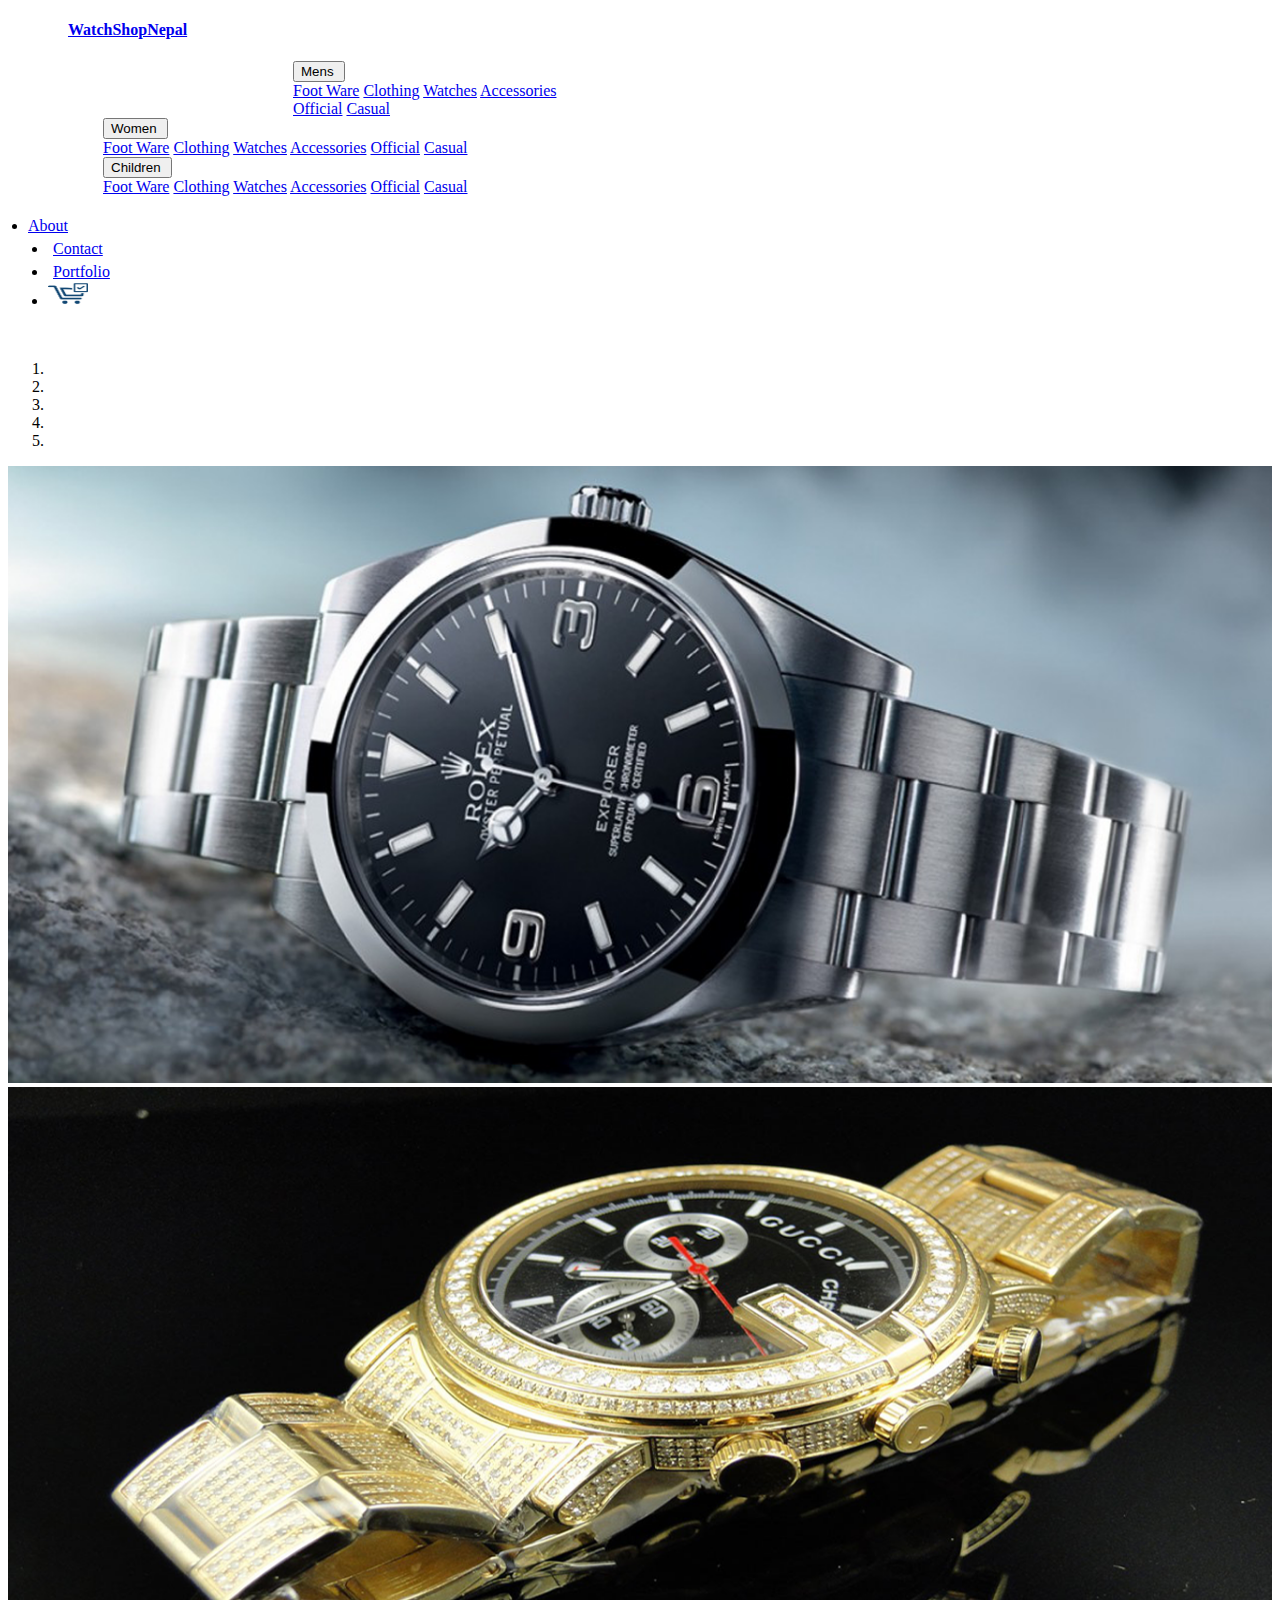
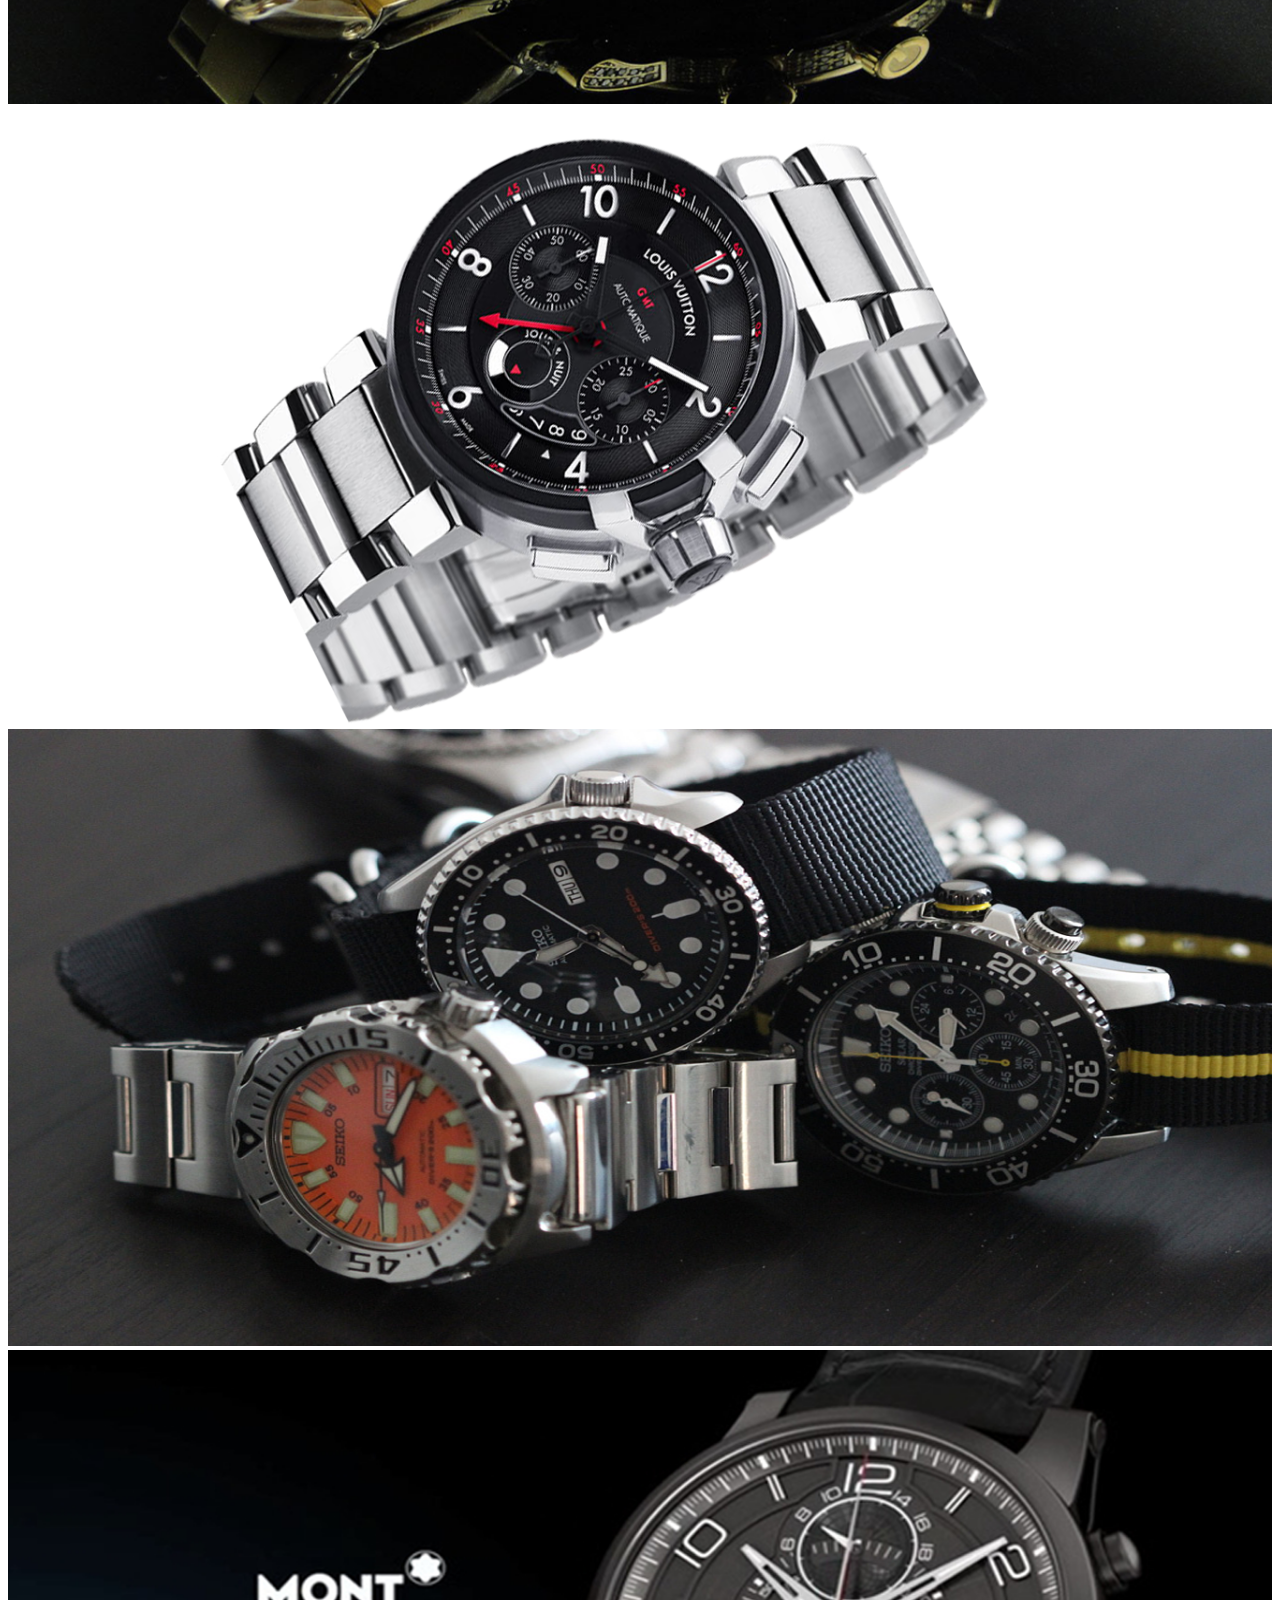
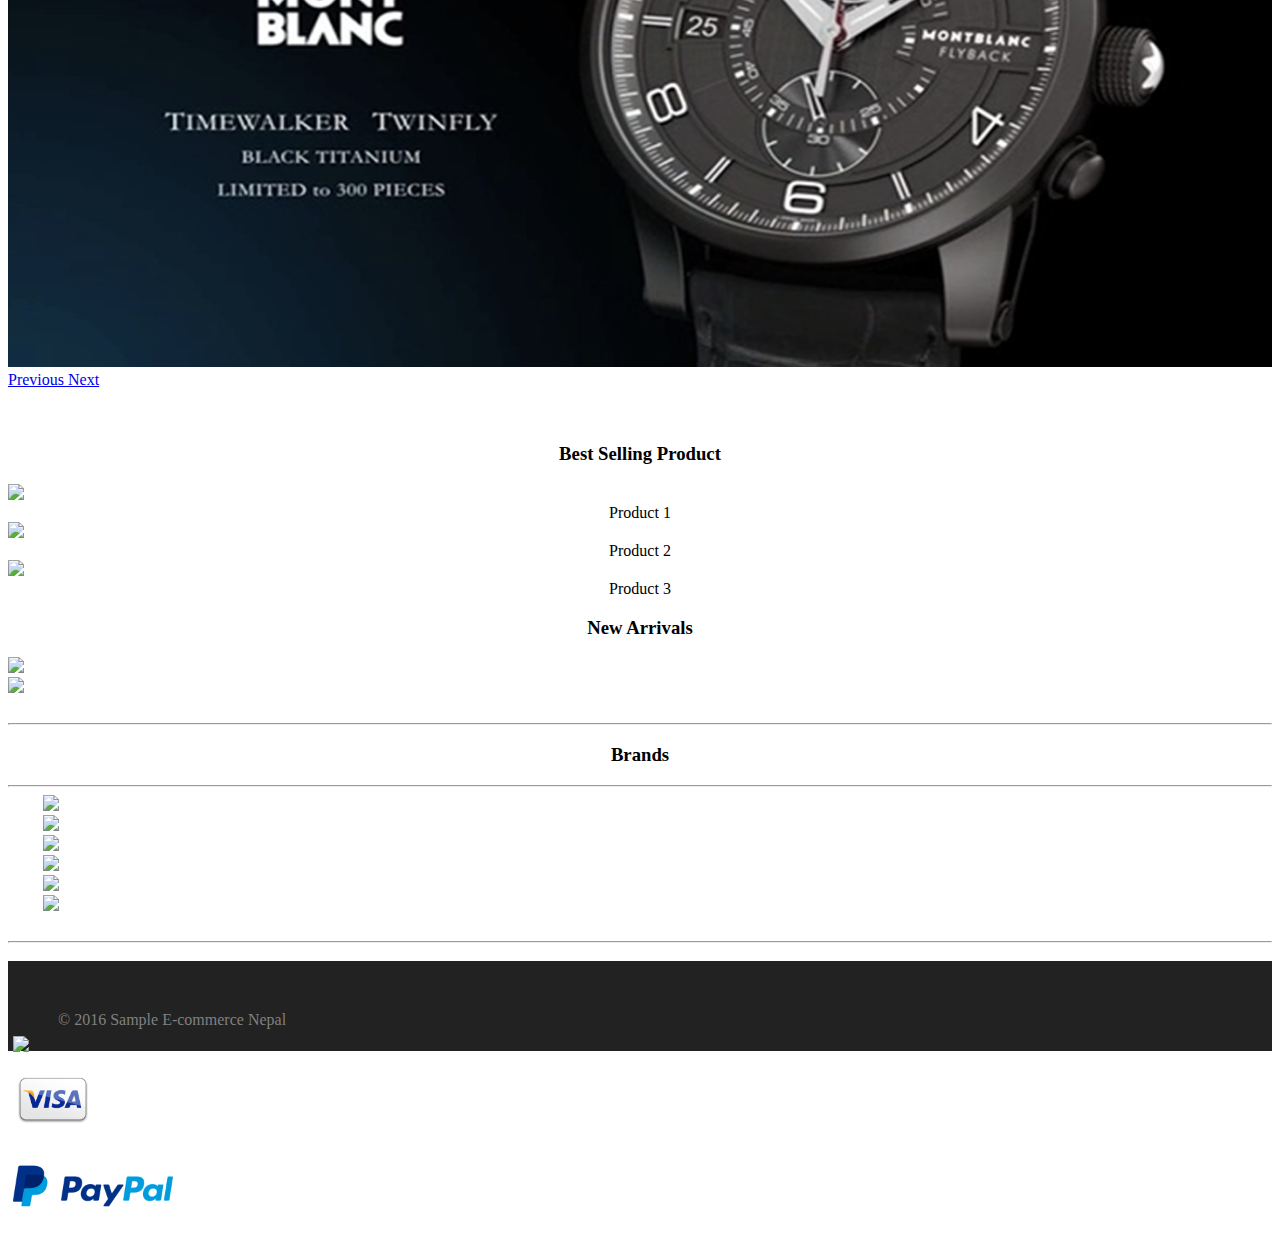
==== index.html @ 06c125af "new files" ====
<!DOCTYPE html>
	<html>
	<head>
		<meta charset="utf-8">
	    <meta http-equiv="X-UA-Compatible" content="IE=edge">
	    <meta name="viewport" content="width=device-width, initial-scale=1">
	    <!-- The above 3 meta tags *must* come first in the head; any other head content must come *after* these tags -->
	    <meta name="description" content="">
	    <meta name="author" content="">
		<title>Online Shopping| Shop your needs</title>
		<link rel="stylesheet" type="text/css" href="css/style.css">
		 <link href="css/bootstrap.css" rel="stylesheet">
	    <!-- Custom styles for this template -->
	    <link href="css/custom.css" rel="stylesheet">
	    <script src="js/jquery.min.js"></script>
	    <script src="js/bootstrap.js"></script>
	    <script src="js/bootstrap.min.js"></script>
	    <!-- IE10 viewport hack for Surface/desktop Windows 8 bug -->
	    <script src="js/ie10-viewport-bug-workaround.js"></script>
		
		<script>
			function abc()
			{
			var arr=new Array("images/watch1.jpg", "images/watch2.jpg", "images/watch3.jpg", "images/watch4.jpg", "images/watch5.jpg",);
			var ind=eval(document.f1.h1.value);
			document.img.src=arr[ind];
			document.f1.h1.value=ind+1;
			if(document.f1.h1.value==5)
			{
			document.f1.h1.value=0;
			}
			}
			setInterval("abc()",3000);
		</script>
	</head>
	<body onload="abc()">
		<div>

			<nav class="navbar navbar-inverse navbar-fixed-top">
			    <div class="container-fluid">
			      	<div class="row">
				      	<div class="col-md-4">
					        <div class="navbar-header" id="logo">
					          <a class="navbar-brand" href="pages/category.html" style="padding-top: 10px;"><h4><b>WatchShopNepal</b></h4></a>
					        </div>
					    </div>
					    <div class="col-md-5" style="padding-left: 85px;">
					        <div id="navbar" class="collapse navbar-collapse" >
					        	<div class="dropdown" id="option-padding">
					            	<button class="dropbtn">Mens<span style="padding-left: 3px;" class = "glyphicon glyphicon-triangle-bottom"></span> </button>
					            	<div class="dropdown-content">
					              		<a href="#">Foot Ware</a>
					              		<a href="#">Clothing</a>
					              		<a href="#">Watches</a>
					              		<a href="#">Accessories</a>
					              		<a href="#">Official</a>
					              		<a href="#">Casual</a>
					           		</div>
					         	</div>

					         	<div class="dropdown" style="padding-left: 10px;">
						            <button class="dropbtn">Women<span  style="padding-left: 3px;" class = "glyphicon glyphicon-triangle-bottom"></span> </button>
						            <div class="dropdown-content">
							            <a href="#">Foot Ware</a>
							            <a href="#">Clothing</a>
							            <a href="#">Watches</a>
							            <a href="#">Accessories</a>
							            <a href="#">Official</a>
						                <a href="#">Casual</a>
						            </div>
						           <!-- //-->
					         	</div>

					         	<div class="dropdown"  style="padding-left: 10px;">
						            <button class="dropbtn">Children<span  style="padding-left: 3px;" class = "glyphicon glyphicon-triangle-bottom"></span> </button>
						            <div class="dropdown-content">
							            <a href="#">Foot Ware</a>
							            <a href="#">Clothing</a>
							            <a href="#">Watches</a>
							            <a href="#">Accessories</a>
							            <a href="#">Official</a>
						                <a href="#">Casual</a>
						            </div>
						           <!-- //-->
					         	</div>
					        </div>
				        </div><!--/.nav-collapse -->
				        <div class="col-md-3">
				        	<ul class="nav navbar-nav" >
					            <li style="margin-left: -20px; padding-top: 5px;"><a href="#about">About</a></li>
					            <li style="padding-left: 5px; padding-top: 5px;"><a href="#contact">Contact</a></li>
					             <li style="padding-left: 5px; padding-top: 5px;"><a href="#portfolio">Portfolio</a></li>
					            <li><a class="navbar-right" href="#" ><img id="cart" src="images/cart.png"
					            class="img-responsive"></a></li>
							</ul>
				        </div>
				    </div>
				</div>
	   		</nav>

			<div class="container-fluid" style="position: relative;">


				  <br>

				<div id="myCarousel" class="carousel slide slider" data-ride="carousel">
				    <!-- Indicators -->
				    <ol class="carousel-indicators">
				      <li data-target="#myCarousel" data-slide-to="0" class="active"></li>
				      <li data-target="#myCarousel" data-slide-to="1"></li>
				      <li data-target="#myCarousel" data-slide-to="2"></li>
				      <li data-target="#myCarousel" data-slide-to="3"></li>
				      <li data-target="#myCarousel" data-slide-to="4"></li>


				    </ol>

				    <!-- Wrapper for slides -->
				    <div class="carousel-inner" role="listbox">
				      <div class="item active">
				        <img src="images/watch1.png" alt="Chania" style=" width: 100%; height: 617px;">
				      </div>

				      <div class="item">
				        <img src="images/watch2.png" alt="Chania" style=" width: 100%; height: 617px;">
				      </div>

				      <div class="item">
				        <img src="images/watch3.png" alt="Flower" style=" width: 100%; height: 617px;">
				      </div>

				       <div class="item">
				        <img src="images/watch4.png" alt="Flower" style=" width: 100%; height: 617px;">
				      </div>

				       <div class="item">
				        <img src="images/watch5.png" alt="Flower" style=" width: 100%; height: 617px;">
				      </div>


				    </div>

				    <!-- Left and right controls -->
				    <a class="left carousel-control" href="#myCarousel" role="button" data-slide="prev">
				      <span class="glyphicon glyphicon-chevron-left" aria-hidden="true"></span>
				      <span class="sr-only">Previous</span>
				    </a>
				    <a class="right carousel-control" href="#myCarousel" role="button" data-slide="next">
				      <span class="glyphicon glyphicon-chevron-right" aria-hidden="true"></span>
				      <span class="sr-only">Next</span>
				    </a>

				</div>




	    	</div><!-- /.container -->
	    	<br>

	<br>




	<div class="container">
		<div class="row">
			<div class="col-md-12 col-sm-12">
				<div class="panel panel-default">
					<div class="panel-body" style="text-align: center;">
						<h3><b>Best Selling Product</b><h3>
					</div>
				</div>
			</div>
		</div>
		<div class="row">
			<div class="col-md-4 col-sm-3">
				<div class="panel panel-default">
					<div class="panel-body">
						<a href="#"><img src="http://placehold.it/330x330"></a>
					</div>
					<div class="panel-footer" style="text-align: center;">Product 1</div>
				</div>
			</div>
			<div class="col-md-4">
				<div class="panel panel-default">
					<div class="panel-body">
						<a href="#"><img src="http://placehold.it/330x330"></a>
					</div>
					<div class="panel-footer" style="text-align: center;">Product 2</div>
				</div>
			</div>
			<div class="col-md-4">
				<div class="panel panel-default">
					<div class="panel-body">
						<a href="#"><img src="http://placehold.it/330x330"></a>
					</div>
					<div class="panel-footer" style="text-align: center;">Product 3</div>
				</div>
			</div>
		</div>
	</div>

	<div class="container">
		<div class="row">
			<div class="col-md-12">
				<div class="panel panel-default">
					<div class="panel-body" style="text-align: center;">
						<h3><b>New Arrivals</b></h3>
					</div>
				</div>
			</div>
		</div>
		<div class="row">
			<div class="col-md-6">
				<div class="panel panel-default">
					<div class="panel-body">
						<a href="#"><img src="http://placehold.it/520x520"></a>
					</div>
					<!--<div class="panel-footer" style="text-align: center;">Product 1</div>-->
				</div>
			</div>
			<div class="col-md-6">
				<div class="panel panel-default">
					<div class="panel-body">
						<a href="#"><img src="http://placehold.it/520x520"></a>
					</div>
					<!--<div class="panel-footer" style="text-align: center;">Product 1</div>-->
				</div>
			</div>
		</div>
	</div>

	<br>

	<div class="container">
		<hr>
		<div class="row" style="text-align: center;"><h3><b> Brands </b></h3></div>
		<hr>
		<div class="row" style="padding-left: 35px;">
			<div class="col-md-2"><img src="images/gucci.png"></div>
			<div class="col-md-2"><img src="images/rolex.png"></div>
			<div class="col-md-2"><img src="images/tissot.png"></div>
			<div class="col-md-2"><img src="images/louisvuitton.png"></div>
			<div class="col-md-2"><img src="images/montblanc.png"></div>
			<div class="col-md-2"><img src="images/seiko.png"></div>
		</div>
	</div>
	<br>
	<hr>
	<div class="footer">
		<div class="container-fluid">
			<div class="row">
				<div class="col-md-9 footer-text" style="padding-left: 50px;">&copy 2016 Sample E-commerce Nepal</div>
				<div class="col-md-3">
					<div class="row" id="payment-method">
						<div class="col-md-4"><img src="images/mastercard.png" class="img-responsive" class="footer-img" style="height: 80px; padding-top: 2px; padding-left: 0px;"></div>
						<div class="col-md-4"><img src="images/visa.png" class="img-responsive" class="footer-img" style="height: 80px; padding-top: 3px;"></div>
						<div class="col-md-4"><img src="images/paypal.png" class="img-responsive" class="footer-img" style="padding-top: 3px; padding-right: 20px; height: 80px;"></div>
					</div>
				</div>
			</div>
		</div>
	</div>

</div>









</body>
</html>
---- css/style.css ----
#option-padding {
	padding-left: 200px;
}

.footer-text {
	padding-top: 50px;
	color: grey;
}

.footer-img {
	margin-top: -5px;

}
#cart {
	height: 25px;
	width: 40px;
	padding-right: -20px;
}
#logo {
	padding-left: 60px;
}
#payment-method {
	padding: 5px;
}
.slider-img {
	height: 630px;

}
.footer {

	left: 0px;
	bottom: -10px;
	position: relative;

	background-color: #222222;
	height: 90px;
}

}
.item{
	height: 400px;
}
.category{

	width: 150px;
  height: 50px;
  box-sizing: border-box;
	margin: 45px;
	background-color: #aab114;
	font-size: 20px;

}

.col-md-5{
	width: 500px;
}

.search{
position: absolute;
	height: 30px;
	width: 110px;
	box-sizing: border-box;
	font-size: 20px;
	margin-left: 600px;
}
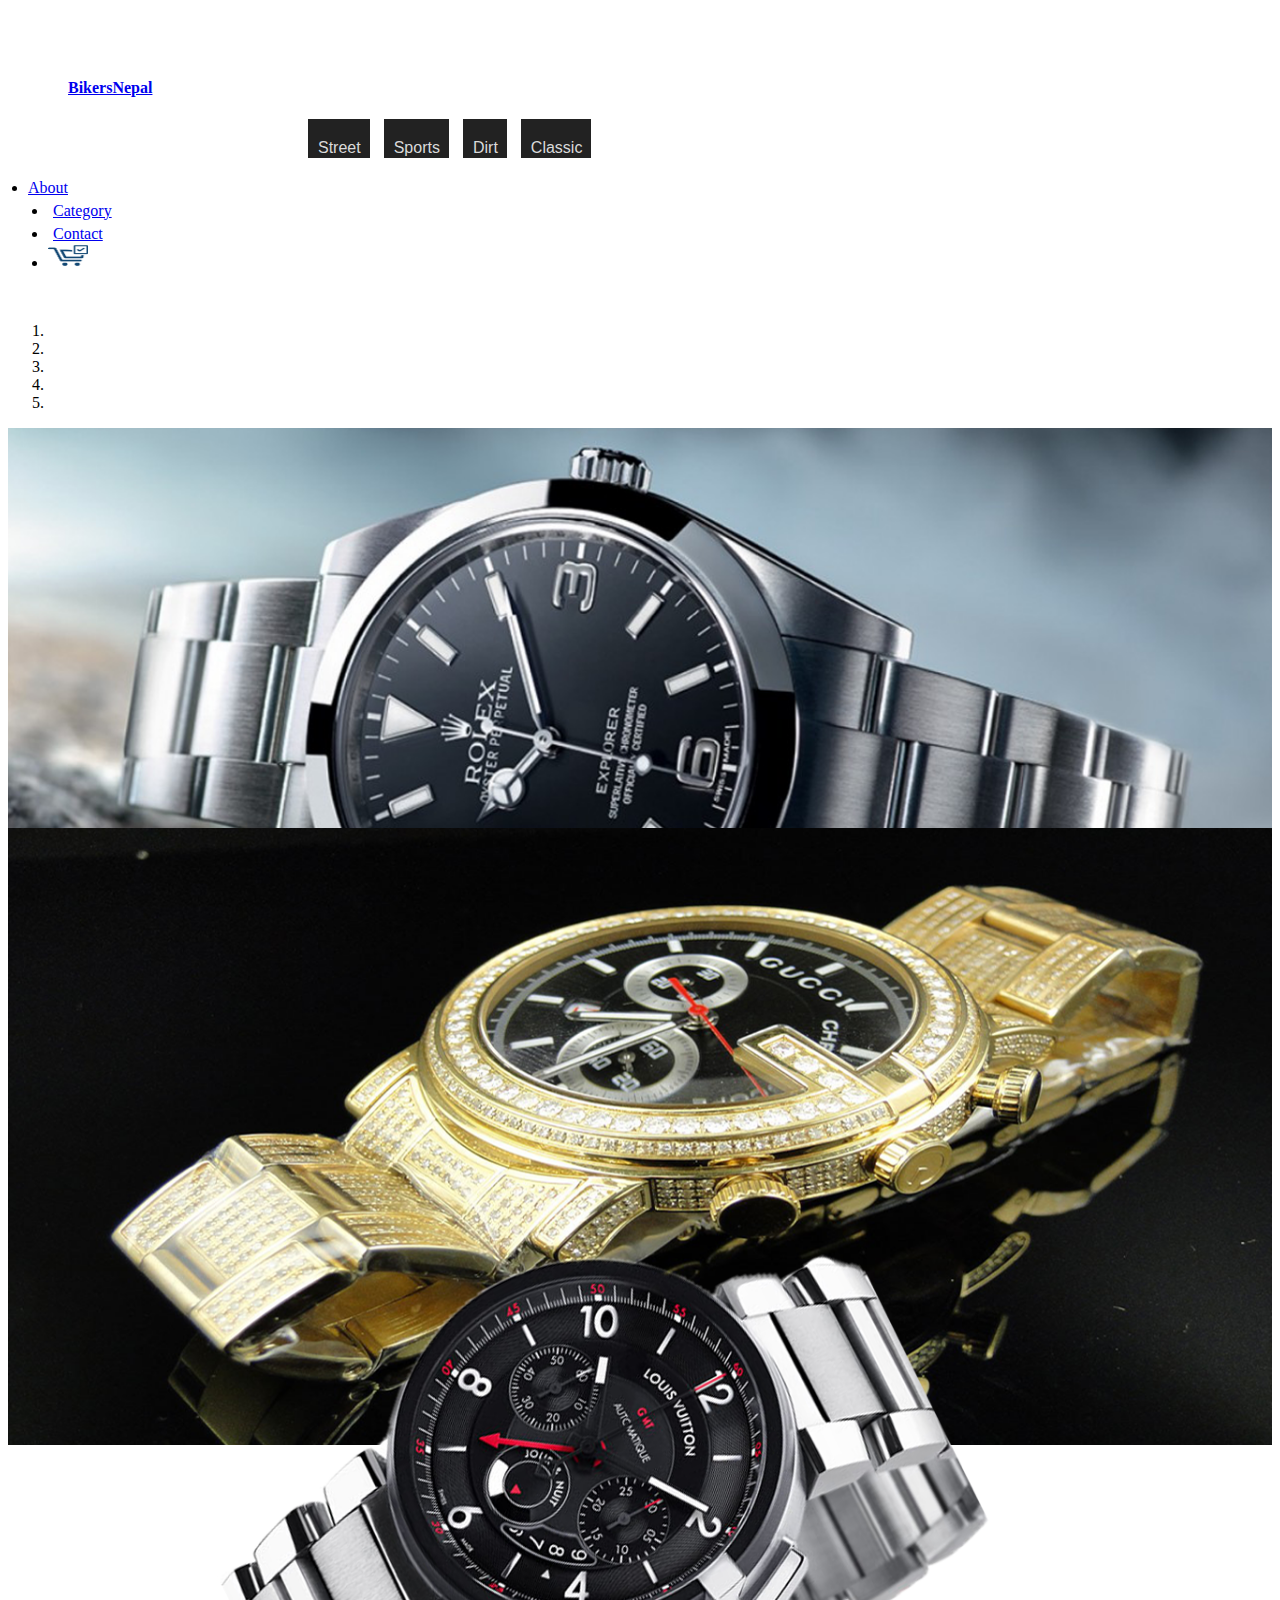
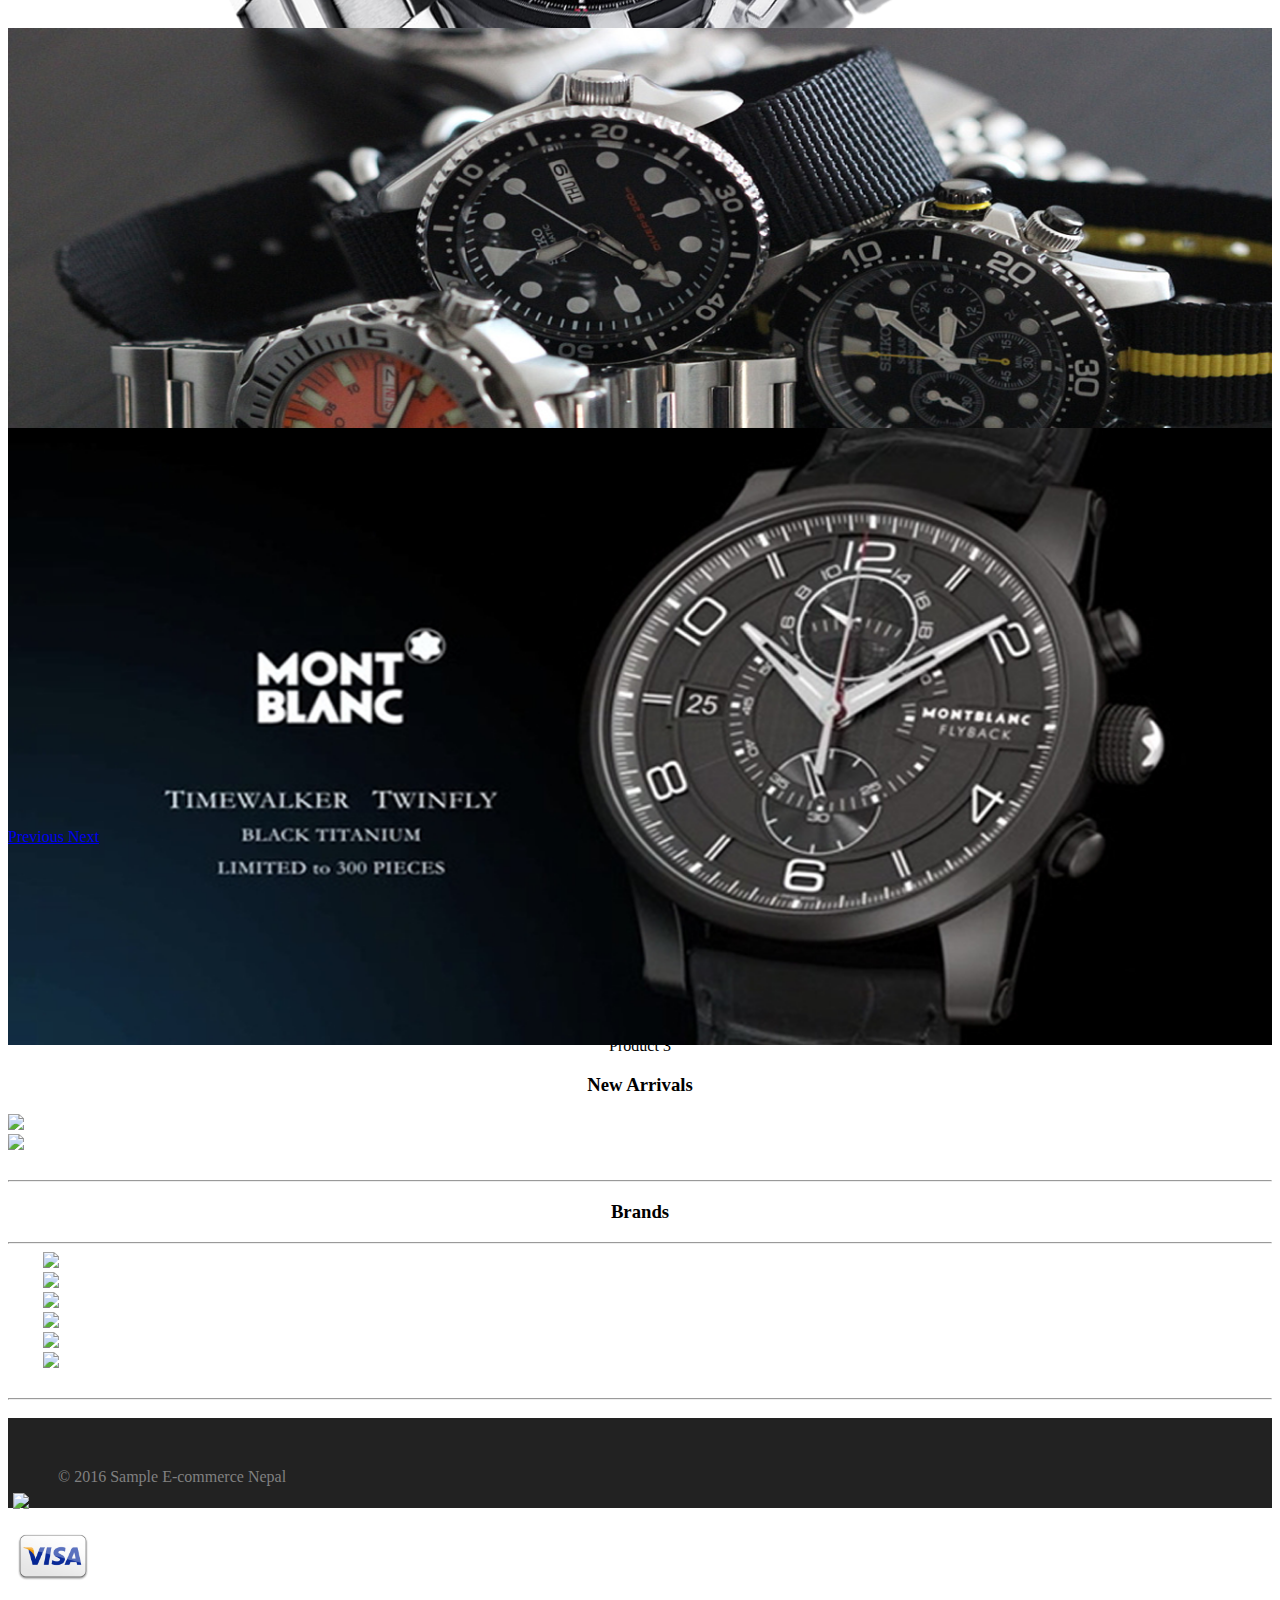
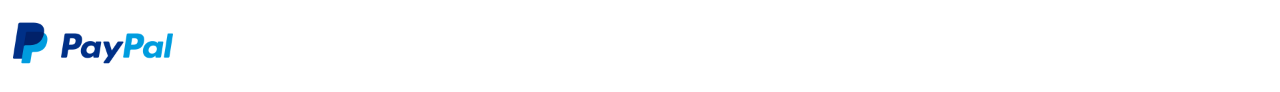
==== commit 74a210d4: "adding new files" ====
--- a/index.html
+++ b/index.html
@@ -17,21 +17,11 @@
 	    <script src="js/bootstrap.min.js"></script>
 	    <!-- IE10 viewport hack for Surface/desktop Windows 8 bug -->
 	    <script src="js/ie10-viewport-bug-workaround.js"></script>
-		
-		<script>
-			function abc()
-			{
-			var arr=new Array("images/watch1.jpg", "images/watch2.jpg", "images/watch3.jpg", "images/watch4.jpg", "images/watch5.jpg",);
-			var ind=eval(document.f1.h1.value);
-			document.img.src=arr[ind];
-			document.f1.h1.value=ind+1;
-			if(document.f1.h1.value==5)
-			{
-			document.f1.h1.value=0;
-			}
-			}
-			setInterval("abc()",3000);
-		</script>
+
+
+
+
+
 	</head>
 	<body onload="abc()">
 		<div>
@@ -39,57 +29,83 @@
 			<nav class="navbar navbar-inverse navbar-fixed-top">
 			    <div class="container-fluid">
 			      	<div class="row">
-				      	<div class="col-md-4">
+				      	<div class="col-md-3">
 					        <div class="navbar-header" id="logo">
-					          <a class="navbar-brand" href="pages/category.html" style="padding-top: 10px;"><h4><b>WatchShopNepal</b></h4></a>
+					          <a class="navbar-brand" href="#" style="padding-top: 10px;"><h4><b>BikersNepal</b></h4></a>
 					        </div>
 					    </div>
-					    <div class="col-md-5" style="padding-left: 85px;">
+					    <div class="col-md-6" style="padding-left: 130px;">
 					        <div id="navbar" class="collapse navbar-collapse" >
 					        	<div class="dropdown" id="option-padding">
-					            	<button class="dropbtn">Mens<span style="padding-left: 3px;" class = "glyphicon glyphicon-triangle-bottom"></span> </button>
+					            	<button class="dropbtn">Street<span style="padding-left: 3px;" class = "glyphicon glyphicon-triangle-bottom"></span> </button>
 					            	<div class="dropdown-content">
-					              		<a href="#">Foot Ware</a>
-					              		<a href="#">Clothing</a>
-					              		<a href="#">Watches</a>
-					              		<a href="#">Accessories</a>
-					              		<a href="#">Official</a>
-					              		<a href="#">Casual</a>
+					              		<a href="#">KTM</a>
+					              		<a href="#">Yahama</a>
+					              		<a href="#">Kawasaki</a>
+					              		<a href="#">Honda</a>
+					              		<a href="#">Suzuki</a>
+					              		<a href="#">Aprilia</a>
 					           		</div>
 					         	</div>
 
 					         	<div class="dropdown" style="padding-left: 10px;">
-						            <button class="dropbtn">Women<span  style="padding-left: 3px;" class = "glyphicon glyphicon-triangle-bottom"></span> </button>
+						            <button class="dropbtn">Sports<span  style="padding-left: 3px;" class = "glyphicon glyphicon-triangle-bottom"></span> </button>
 						            <div class="dropdown-content">
-							            <a href="#">Foot Ware</a>
-							            <a href="#">Clothing</a>
-							            <a href="#">Watches</a>
-							            <a href="#">Accessories</a>
-							            <a href="#">Official</a>
-						                <a href="#">Casual</a>
+							            <a href="#">Ducati</a>
+							            <a href="#">MV Augusta</a>
+							            <a href="#">Honda</a>
+							            <a href="#">KTM</a>
+							            <a href="#">Yamaha</a>
+						                <a href="#">Suzuki</a>
 						            </div>
 						           <!-- //-->
 					         	</div>
 
 					         	<div class="dropdown"  style="padding-left: 10px;">
-						            <button class="dropbtn">Children<span  style="padding-left: 3px;" class = "glyphicon glyphicon-triangle-bottom"></span> </button>
+						            <button class="dropbtn">Dirt<span  style="padding-left: 3px;" class = "glyphicon glyphicon-triangle-bottom"></span> </button>
 						            <div class="dropdown-content">
-							            <a href="#">Foot Ware</a>
-							            <a href="#">Clothing</a>
-							            <a href="#">Watches</a>
-							            <a href="#">Accessories</a>
-							            <a href="#">Official</a>
-						                <a href="#">Casual</a>
+							            <a href="#">Crossfire</a>
+							            <a href="#">KTM</a>
+							            <a href="#">Rieju</a>
+							            <a href="#">Hartford</a>
+							            <a href="#">Honda</a>
+						                <a href="#">Yamaha</a>
 						            </div>
 						           <!-- //-->
 					         	</div>
+
+					         	<div class="dropdown"  style="padding-left: 10px;">
+						            <button class="dropbtn">Classic<span  style="padding-left: 3px;" class = "glyphicon glyphicon-triangle-bottom"></span> </button>
+						            <div class="dropdown-content">
+							            <a href="#">Royal Enfield</a>
+							            <a href="#">Ace</a>
+							            <a href="#">Italjet</a>
+							            <a href="#">Harley Davidson</a>
+							            <a href="#">Hero</a>
+
+						            </div>
+						           <!-- //-->
+					         	</div>
+
+					         	<!--<div class="dropdown"  style="padding-left: 10px;">
+						            <button class="dropbtn">Classic<span  style="padding-left: 3px;" class = "glyphicon glyphicon-triangle-bottom"></span> </button>
+						            <div class="dropdown-content">
+							            <a href="#">Royal Enfield</a>
+							            <a href="#">Ace</a>
+							            <a href="#">Italjet</a>
+							            <a href="#">Harley Davidson</a>
+							            <a href="#">Hero</a>
+
+						            </div>
+
+					         	</div>-->
 					        </div>
 				        </div><!--/.nav-collapse -->
 				        <div class="col-md-3">
 				        	<ul class="nav navbar-nav" >
 					            <li style="margin-left: -20px; padding-top: 5px;"><a href="#about">About</a></li>
-					            <li style="padding-left: 5px; padding-top: 5px;"><a href="#contact">Contact</a></li>
-					             <li style="padding-left: 5px; padding-top: 5px;"><a href="#portfolio">Portfolio</a></li>
+					            <li style="padding-left: 5px; padding-top: 5px;"><a href="pages/category.html">Category</a></li>
+					             <li style="padding-left: 5px; padding-top: 5px;"><a href="#portfolio">Contact</a></li>
 					            <li><a class="navbar-right" href="#" ><img id="cart" src="images/cart.png"
 					            class="img-responsive"></a></li>
 							</ul>
@@ -152,7 +168,16 @@
 
 				</div>
 
-
+				<!--<div id="Page"><img src="images/watch1.jpg" alt="" width="100%" height="615" name="img"/>
+					  <form name="f1">
+					 	 <input type="hidden" name="h1" value="0" />
+					  </form>
+					    <div id="Page_top">
+							 <p> <marquee behavior="scroll" direction="left" onmouseover="stop()" onmouseout="start()"><font color="#FFFF99"><h3><!--30%off on all summer wear...Hurry!!!</h3></font><font color="#00CC99"><h4>Enjoy the pleasure of shopping with Fashion Shop...</h4></font></marquee><br>
+
+							  </p>
+						</div>
+				</div>-->
 
 
 	    	</div><!-- /.container -->
--- a/css/style.css
+++ b/css/style.css
@@ -2,14 +2,13 @@
 
 
 #option-padding {
-	padding-left: 200px;
+	padding-left: 170px;
 }
 
 .footer-text {
 	padding-top: 50px;
 	color: grey;
 }
-
 .footer-img {
 	margin-top: -5px;
 
@@ -25,6 +24,7 @@
 #payment-method {
 	padding: 5px;
 }
+
 .slider-img {
 	height: 630px;
 
@@ -39,7 +39,6 @@
 	height: 90px;
 }
 
-}
 .item{
 	height: 400px;
 }
--- a/css/custom.css
+++ b/css/custom.css
@@ -0,0 +1,62 @@
+body {
+  padding-top: 50px;
+}
+.starter-template {
+  padding: 40px 15px;
+  text-align: center;
+}
+
+.dropbtn {
+    background-color: #222222;
+    color: #dadada;
+    padding-top: 20px;
+    padding-left: 10px;
+    font-size: 16px;
+    border: none;
+    cursor: pointer;    
+}
+
+.dropdown {
+    position: relative;
+    display: inline-block;
+}
+
+.dropdown-content {
+    background-color: #f8f8f8;
+    display: none;
+    position: absolute;
+    /*background-color: #f9f9f9;*/
+    min-width: 160px;
+    box-shadow: 0px 8px 16px 0px rgba(0,0,0,0.2);
+}
+
+.dropdown-content a {
+    color: black;
+    padding: 12px 16px;
+    text-decoration: none;
+    display: block;
+}
+
+.dropbtn:hover {
+    height: 55px;
+    color: black;
+    
+}
+
+.dropdown-content a:hover {background-color: #dadada}
+
+.dropdown:hover .dropdown-content {
+    display: block;
+
+}
+
+.dropdown:hover .dropbtn {
+   background-color: grey;
+
+}
+ul li {
+    font-size: 16px;
+}
+
+
+
